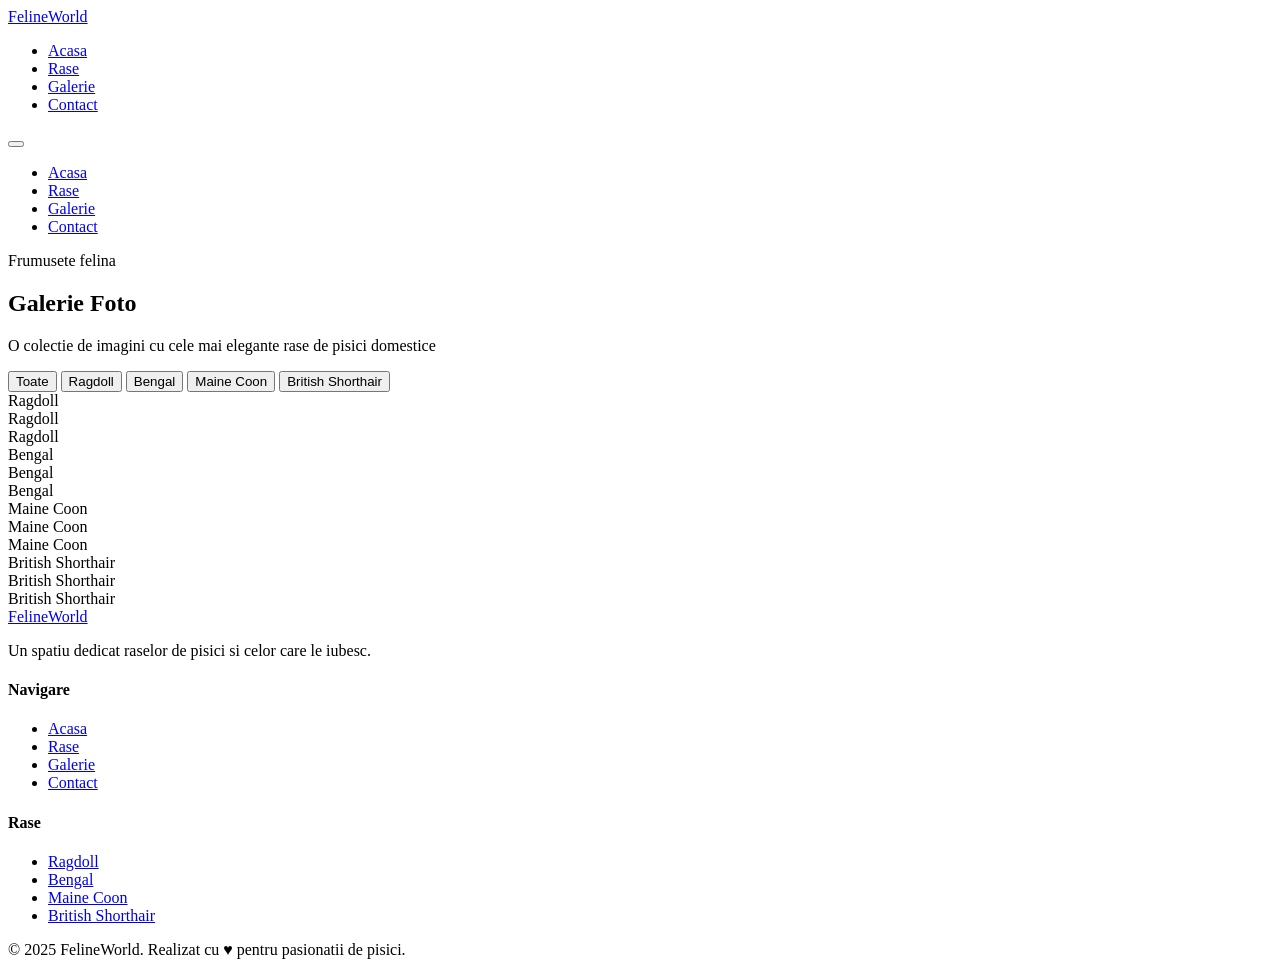
==== galerie.html @ aab0cad5 "Add files via upload" ====
<!DOCTYPE html>
<html lang="ro">
<head>
  <meta charset="UTF-8" />
  <meta name="viewport" content="width=device-width, initial-scale=1.0" />
  <title>Galerie - Feline World</title>
  <link rel="stylesheet" href="css/style.css" />
  <link rel="stylesheet" href="css/galerie.css" />
</head>
<body>

  <!-- NAVIGATION -->
  <nav>
    <div class="nav-container">
      <a href="index.html" class="nav-logo">Feline<span>World</span></a>
      <ul class="nav-links">
        <li><a href="index.html">Acasa</a></li>
        <li><a href="rase.html">Rase</a></li>
        <li><a href="galerie.html">Galerie</a></li>
        <li><a href="contact.html">Contact</a></li>
      </ul>
      <button class="hamburger" aria-label="Meniu">
        <span></span><span></span><span></span>
      </button>
    </div>
  </nav>

  <!-- MOBILE MENU -->
  <div class="mobile-menu">
    <ul>
      <li><a href="index.html">Acasa</a></li>
      <li><a href="rase.html">Rase</a></li>
      <li><a href="galerie.html">Galerie</a></li>
      <li><a href="contact.html">Contact</a></li>
    </ul>
  </div>

  <main class="page-offset">

    <!-- PAGE HERO -->
    <section class="page-hero">
      <div class="container">
        <p class="section-label">Frumusete felina</p>
        <h1>Galerie Foto</h1>
        <p>O colectie de imagini cu cele mai elegante rase de pisici domestice</p>
      </div>
    </section>

    <!-- GALLERY SECTION -->
    <section class="section">
      <div class="container">

        <!-- Filter buttons -->
        <div class="filter-bar">
          <button class="filter-btn active" data-filter="all">Toate</button>
          <button class="filter-btn" data-filter="ragdoll">Ragdoll</button>
          <button class="filter-btn" data-filter="bengal">Bengal</button>
          <button class="filter-btn" data-filter="mainecoon">Maine Coon</button>
          <button class="filter-btn" data-filter="british">British Shorthair</button>
        </div>

        <!-- Gallery grid -->
        <div class="gallery-grid" id="gallery">

          <!-- Ragdoll images -->
          <div class="gallery-item ragdoll fade-in" data-breed="ragdoll">
            <div class="gallery-img" style="background: linear-gradient(135deg,#c8b8a0,#8a7060); background-image: url('https://images.unsplash.com/photo-1587300003388-59208cc962cb?w=600&q=80'); background-size:cover; background-position:center;"></div>
            <div class="gallery-label"><span>Ragdoll</span></div>
          </div>

          <div class="gallery-item ragdoll tall fade-in" data-breed="ragdoll">
            <div class="gallery-img" style="background: linear-gradient(135deg,#d4c4a8,#9a8068); background-image: url('https://images.unsplash.com/photo-1574158622682-e40e69881006?w=600&q=80'); background-size:cover; background-position:center;"></div>
            <div class="gallery-label"><span>Ragdoll</span></div>
          </div>

          <div class="gallery-item ragdoll wide fade-in" data-breed="ragdoll">
            <div class="gallery-img" style="background: linear-gradient(135deg,#b8a890,#7a6850); background-image: url('https://images.unsplash.com/photo-1518791841217-8f162f1912da?w=800&q=80'); background-size:cover; background-position:center;"></div>
            <div class="gallery-label"><span>Ragdoll</span></div>
          </div>

          <!-- Bengal images -->
          <div class="gallery-item bengal tall fade-in" data-breed="bengal">
            <div class="gallery-img" style="background: linear-gradient(135deg,#d4a870,#8b5a28); background-image: url('https://images.unsplash.com/photo-1575936123452-b67c3203c357?w=600&q=80'); background-size:cover; background-position:center;"></div>
            <div class="gallery-label"><span>Bengal</span></div>
          </div>

          <div class="gallery-item bengal fade-in" data-breed="bengal">
            <div class="gallery-img" style="background: linear-gradient(135deg,#c89858,#7a4818); background-image: url('https://images.unsplash.com/photo-1560114928-40f1f1eb26a0?w=600&q=80'); background-size:cover; background-position:center;"></div>
            <div class="gallery-label"><span>Bengal</span></div>
          </div>

          <div class="gallery-item bengal wide fade-in" data-breed="bengal">
            <div class="gallery-img" style="background: linear-gradient(135deg,#d8b880,#986038); background-image: url('https://images.unsplash.com/photo-1513245543132-31f507417b26?w=800&q=80'); background-size:cover; background-position:center;"></div>
            <div class="gallery-label"><span>Bengal</span></div>
          </div>

          <!-- Maine Coon images -->
          <div class="gallery-item mainecoon wide fade-in" data-breed="mainecoon">
            <div class="gallery-img" style="background: linear-gradient(135deg,#b8c4a4,#708050); background-image: url('https://images.unsplash.com/photo-1568152950566-c1bf43f4ab28?w=800&q=80'); background-size:cover; background-position:center;"></div>
            <div class="gallery-label"><span>Maine Coon</span></div>
          </div>

          <div class="gallery-item mainecoon fade-in" data-breed="mainecoon">
            <div class="gallery-img" style="background: linear-gradient(135deg,#a8b890,#607040); background-image: url('https://images.unsplash.com/photo-1552933529-e359b2477252?w=600&q=80'); background-size:cover; background-position:center;"></div>
            <div class="gallery-label"><span>Maine Coon</span></div>
          </div>

          <div class="gallery-item mainecoon tall fade-in" data-breed="mainecoon">
            <div class="gallery-img" style="background: linear-gradient(135deg,#c4d0b0,#809060); background-image: url('https://images.unsplash.com/photo-1548247416-ec66f4900b2e?w=600&q=80'); background-size:cover; background-position:center;"></div>
            <div class="gallery-label"><span>Maine Coon</span></div>
          </div>

          <!-- British Shorthair images -->
          <div class="gallery-item british fade-in" data-breed="british">
            <div class="gallery-img" style="background: linear-gradient(135deg,#b8c4d8,#607898); background-image: url('https://images.unsplash.com/photo-1596854407944-bf87f6fdd49e?w=600&q=80'); background-size:cover; background-position:center;"></div>
            <div class="gallery-label"><span>British Shorthair</span></div>
          </div>

          <div class="gallery-item british tall fade-in" data-breed="british">
            <div class="gallery-img" style="background: linear-gradient(135deg,#a8b8d0,#486080); background-image: url('https://images.unsplash.com/photo-1573865526739-10659fec78a5?w=600&q=80'); background-size:cover; background-position:center;"></div>
            <div class="gallery-label"><span>British Shorthair</span></div>
          </div>

          <div class="gallery-item british wide fade-in" data-breed="british">
            <div class="gallery-img" style="background: linear-gradient(135deg,#c0cce0,#708898); background-image: url('https://images.unsplash.com/photo-1583795484071-3c453e3a7c71?w=800&q=80'); background-size:cover; background-position:center;"></div>
            <div class="gallery-label"><span>British Shorthair</span></div>
          </div>

        </div>
        <!-- end gallery-grid -->

      </div>
    </section>

  </main>

  <!-- FOOTER -->
  <footer>
    <div class="container">
      <div class="footer-grid">
        <div class="footer-brand">
          <a href="index.html" class="nav-logo">Feline<span>World</span></a>
          <p>Un spatiu dedicat raselor de pisici si celor care le iubesc.</p>
        </div>
        <div class="footer-col">
          <h4>Navigare</h4>
          <ul>
            <li><a href="index.html">Acasa</a></li>
            <li><a href="rase.html">Rase</a></li>
            <li><a href="galerie.html">Galerie</a></li>
            <li><a href="contact.html">Contact</a></li>
          </ul>
        </div>
        <div class="footer-col">
          <h4>Rase</h4>
          <ul>
            <li><a href="rase.html#ragdoll">Ragdoll</a></li>
            <li><a href="rase.html#bengal">Bengal</a></li>
            <li><a href="rase.html#mainecoon">Maine Coon</a></li>
            <li><a href="rase.html#british">British Shorthair</a></li>
          </ul>
        </div>
      </div>
      <div class="footer-bottom">
        <p>&copy; 2025 FelineWorld. Realizat cu <span style="color:var(--caramel);">&#9829;</span> pentru pasionatii de pisici.</p>
      </div>
    </div>
  </footer>

  <script src="js/main.js"></script>
  <script src="js/galerie.js"></script>
</body>
</html>
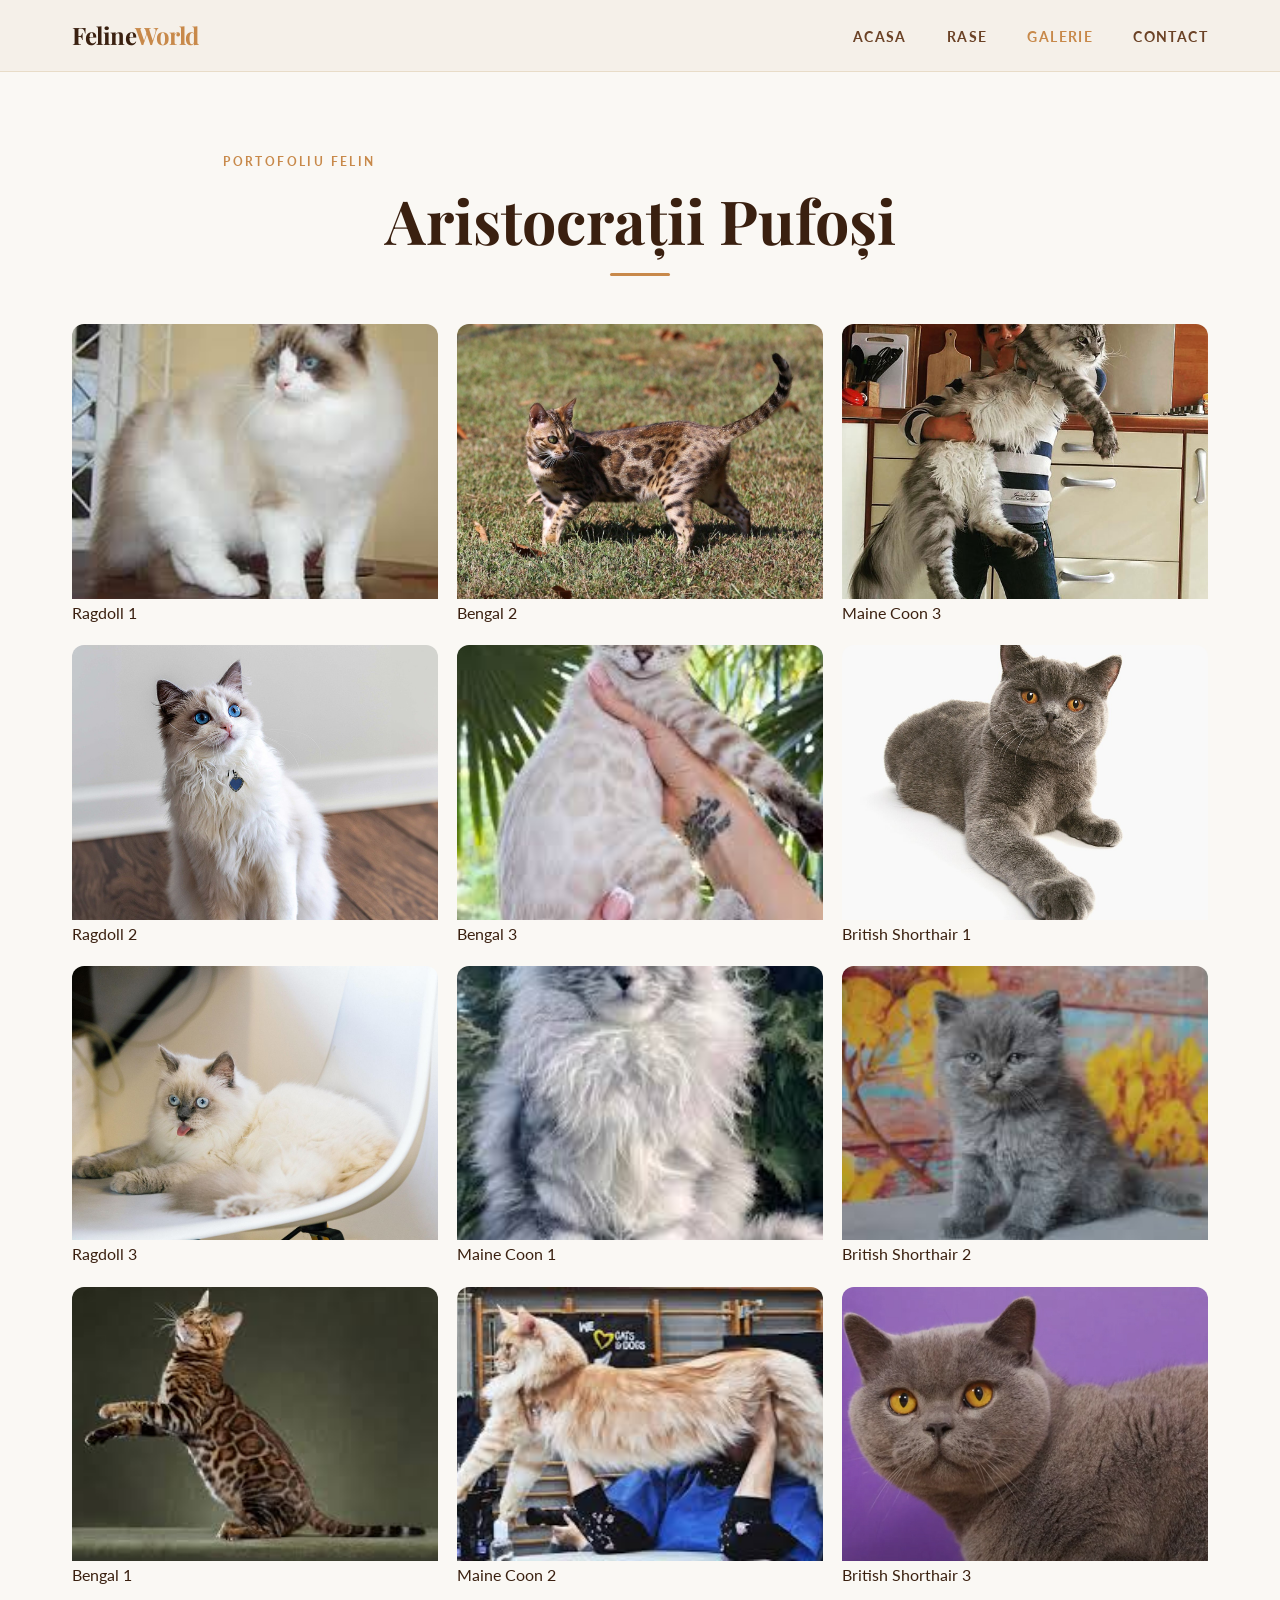
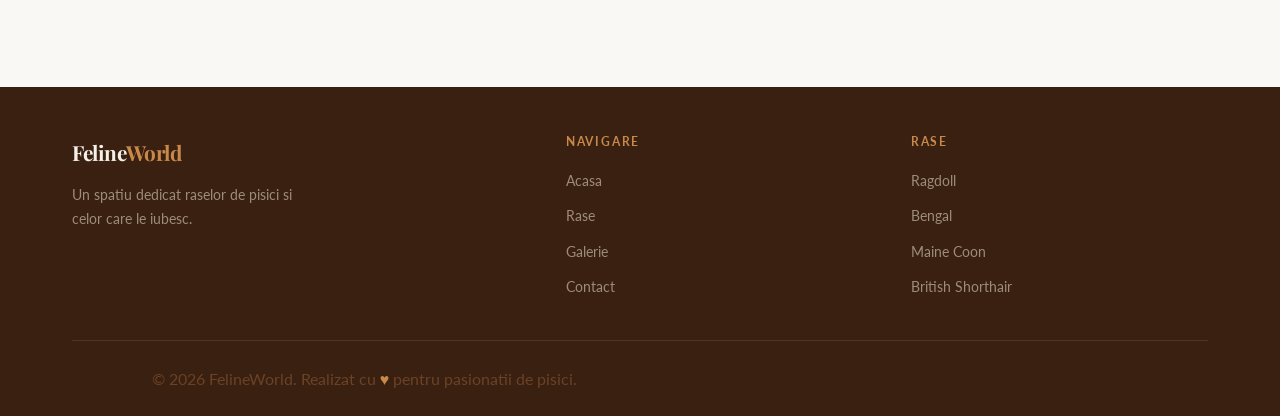
==== commit 190217cd: "Update galerie.html with new gallery items and styles" ====
--- a/galerie.html
+++ b/galerie.html
@@ -4,20 +4,19 @@
   <meta charset="UTF-8" />
   <meta name="viewport" content="width=device-width, initial-scale=1.0" />
   <title>Galerie - Feline World</title>
+  
   <link rel="stylesheet" href="css/style.css" />
   <link rel="stylesheet" href="css/galerie.css" />
 </head>
 <body>
 
-  <!-- NAVIGATION -->
   <nav>
     <div class="nav-container">
       <a href="index.html" class="nav-logo">Feline<span>World</span></a>
       <ul class="nav-links">
         <li><a href="index.html">Acasa</a></li>
         <li><a href="rase.html">Rase</a></li>
-        <li><a href="galerie.html">Galerie</a></li>
-        <li><a href="contact.html">Contact</a></li>
+        <li><a href="galerie.html" style="color: var(--caramel);">Galerie</a></li> <li><a href="contact.html">Contact</a></li>
       </ul>
       <button class="hamburger" aria-label="Meniu">
         <span></span><span></span><span></span>
@@ -25,7 +24,6 @@
     </div>
   </nav>
 
-  <!-- MOBILE MENU -->
   <div class="mobile-menu">
     <ul>
       <li><a href="index.html">Acasa</a></li>
@@ -36,105 +34,72 @@
   </div>
 
   <main class="page-offset">
+    <section class="section">
+      <div class="container">
+        
+        <div style="text-align:center; margin-bottom:3rem;">
+          <p class="section-label">Portofoliu Felin</p>
+          <h1 class="section-title">Aristocrații Pufoși</h1>
+          <div class="divider" style="margin:1rem auto 0;"></div>
+        </div>
 
-    <!-- PAGE HERO -->
-    <section class="page-hero">
-      <div class="container">
-        <p class="section-label">Frumusete felina</p>
-        <h1>Galerie Foto</h1>
-        <p>O colectie de imagini cu cele mai elegante rase de pisici domestice</p>
+        <div class="gallery-grid">
+            <div class="gallery-item">
+                <div class="gallery-img" style="background: url('img/ragdoll-g1.jpg') center/cover no-repeat;"></div>
+                <div class="overlay"><span>Ragdoll 1</span></div>
+            </div>
+            <div class="gallery-item">
+                <div class="gallery-img" style="background: url('img/ragdoll-g2.jpg') center/cover no-repeat;"></div>
+                <div class="overlay"><span>Ragdoll 2</span></div>
+            </div>
+            <div class="gallery-item">
+                <div class="gallery-img" style="background: url('img/ragdoll-g3.jpg') center/cover no-repeat;"></div>
+                <div class="overlay"><span>Ragdoll 3</span></div>
+            </div>
+
+            <div class="gallery-item">
+                <div class="gallery-img" style="background: url('img/bengal-g1.jpg') center/cover no-repeat;"></div>
+                <div class="overlay"><span>Bengal 1</span></div>
+            </div>
+            <div class="gallery-item">
+                <div class="gallery-img" style="background: url('img/bengal-g2.jpg') center/cover no-repeat;"></div>
+                <div class="overlay"><span>Bengal 2</span></div>
+            </div>
+            <div class="gallery-item">
+                <div class="gallery-img" style="background: url('img/bengal-g3.jpg') center/cover no-repeat;"></div>
+                <div class="overlay"><span>Bengal 3</span></div>
+            </div>
+
+            <div class="gallery-item">
+                <div class="gallery-img" style="background: url('img/mainecoon-g1.jpg') center/cover no-repeat;"></div>
+                <div class="overlay"><span>Maine Coon 1</span></div>
+            </div>
+            <div class="gallery-item">
+                <div class="gallery-img" style="background: url('img/mainecoon-g2.jpg') center/cover no-repeat;"></div>
+                <div class="overlay"><span>Maine Coon 2</span></div>
+            </div>
+            <div class="gallery-item">
+                <div class="gallery-img" style="background: url('img/mainecoon-g3.jpg') center/cover no-repeat;"></div>
+                <div class="overlay"><span>Maine Coon 3</span></div>
+            </div>
+
+            <div class="gallery-item">
+                <div class="gallery-img" style="background: url('img/british-g1.jpg') center/cover no-repeat;"></div>
+                <div class="overlay"><span>British Shorthair 1</span></div>
+            </div>
+            <div class="gallery-item">
+                <div class="gallery-img" style="background: url('img/british-g2.jpg') center/cover no-repeat;"></div>
+                <div class="overlay"><span>British Shorthair 2</span></div>
+            </div>
+            <div class="gallery-item">
+                <div class="gallery-img" style="background: url('img/british-g3.jpg') center/cover no-repeat;"></div>
+                <div class="overlay"><span>British Shorthair 3</span></div>
+            </div>
+        </div>
       </div>
     </section>
-
-    <!-- GALLERY SECTION -->
-    <section class="section">
-      <div class="container">
-
-        <!-- Filter buttons -->
-        <div class="filter-bar">
-          <button class="filter-btn active" data-filter="all">Toate</button>
-          <button class="filter-btn" data-filter="ragdoll">Ragdoll</button>
-          <button class="filter-btn" data-filter="bengal">Bengal</button>
-          <button class="filter-btn" data-filter="mainecoon">Maine Coon</button>
-          <button class="filter-btn" data-filter="british">British Shorthair</button>
-        </div>
-
-        <!-- Gallery grid -->
-        <div class="gallery-grid" id="gallery">
-
-          <!-- Ragdoll images -->
-          <div class="gallery-item ragdoll fade-in" data-breed="ragdoll">
-            <div class="gallery-img" style="background: linear-gradient(135deg,#c8b8a0,#8a7060); background-image: url('https://images.unsplash.com/photo-1587300003388-59208cc962cb?w=600&q=80'); background-size:cover; background-position:center;"></div>
-            <div class="gallery-label"><span>Ragdoll</span></div>
-          </div>
-
-          <div class="gallery-item ragdoll tall fade-in" data-breed="ragdoll">
-            <div class="gallery-img" style="background: linear-gradient(135deg,#d4c4a8,#9a8068); background-image: url('https://images.unsplash.com/photo-1574158622682-e40e69881006?w=600&q=80'); background-size:cover; background-position:center;"></div>
-            <div class="gallery-label"><span>Ragdoll</span></div>
-          </div>
-
-          <div class="gallery-item ragdoll wide fade-in" data-breed="ragdoll">
-            <div class="gallery-img" style="background: linear-gradient(135deg,#b8a890,#7a6850); background-image: url('https://images.unsplash.com/photo-1518791841217-8f162f1912da?w=800&q=80'); background-size:cover; background-position:center;"></div>
-            <div class="gallery-label"><span>Ragdoll</span></div>
-          </div>
-
-          <!-- Bengal images -->
-          <div class="gallery-item bengal tall fade-in" data-breed="bengal">
-            <div class="gallery-img" style="background: linear-gradient(135deg,#d4a870,#8b5a28); background-image: url('https://images.unsplash.com/photo-1575936123452-b67c3203c357?w=600&q=80'); background-size:cover; background-position:center;"></div>
-            <div class="gallery-label"><span>Bengal</span></div>
-          </div>
-
-          <div class="gallery-item bengal fade-in" data-breed="bengal">
-            <div class="gallery-img" style="background: linear-gradient(135deg,#c89858,#7a4818); background-image: url('https://images.unsplash.com/photo-1560114928-40f1f1eb26a0?w=600&q=80'); background-size:cover; background-position:center;"></div>
-            <div class="gallery-label"><span>Bengal</span></div>
-          </div>
-
-          <div class="gallery-item bengal wide fade-in" data-breed="bengal">
-            <div class="gallery-img" style="background: linear-gradient(135deg,#d8b880,#986038); background-image: url('https://images.unsplash.com/photo-1513245543132-31f507417b26?w=800&q=80'); background-size:cover; background-position:center;"></div>
-            <div class="gallery-label"><span>Bengal</span></div>
-          </div>
-
-          <!-- Maine Coon images -->
-          <div class="gallery-item mainecoon wide fade-in" data-breed="mainecoon">
-            <div class="gallery-img" style="background: linear-gradient(135deg,#b8c4a4,#708050); background-image: url('https://images.unsplash.com/photo-1568152950566-c1bf43f4ab28?w=800&q=80'); background-size:cover; background-position:center;"></div>
-            <div class="gallery-label"><span>Maine Coon</span></div>
-          </div>
-
-          <div class="gallery-item mainecoon fade-in" data-breed="mainecoon">
-            <div class="gallery-img" style="background: linear-gradient(135deg,#a8b890,#607040); background-image: url('https://images.unsplash.com/photo-1552933529-e359b2477252?w=600&q=80'); background-size:cover; background-position:center;"></div>
-            <div class="gallery-label"><span>Maine Coon</span></div>
-          </div>
-
-          <div class="gallery-item mainecoon tall fade-in" data-breed="mainecoon">
-            <div class="gallery-img" style="background: linear-gradient(135deg,#c4d0b0,#809060); background-image: url('https://images.unsplash.com/photo-1548247416-ec66f4900b2e?w=600&q=80'); background-size:cover; background-position:center;"></div>
-            <div class="gallery-label"><span>Maine Coon</span></div>
-          </div>
-
-          <!-- British Shorthair images -->
-          <div class="gallery-item british fade-in" data-breed="british">
-            <div class="gallery-img" style="background: linear-gradient(135deg,#b8c4d8,#607898); background-image: url('https://images.unsplash.com/photo-1596854407944-bf87f6fdd49e?w=600&q=80'); background-size:cover; background-position:center;"></div>
-            <div class="gallery-label"><span>British Shorthair</span></div>
-          </div>
-
-          <div class="gallery-item british tall fade-in" data-breed="british">
-            <div class="gallery-img" style="background: linear-gradient(135deg,#a8b8d0,#486080); background-image: url('https://images.unsplash.com/photo-1573865526739-10659fec78a5?w=600&q=80'); background-size:cover; background-position:center;"></div>
-            <div class="gallery-label"><span>British Shorthair</span></div>
-          </div>
-
-          <div class="gallery-item british wide fade-in" data-breed="british">
-            <div class="gallery-img" style="background: linear-gradient(135deg,#c0cce0,#708898); background-image: url('https://images.unsplash.com/photo-1583795484071-3c453e3a7c71?w=800&q=80'); background-size:cover; background-position:center;"></div>
-            <div class="gallery-label"><span>British Shorthair</span></div>
-          </div>
-
-        </div>
-        <!-- end gallery-grid -->
-
-      </div>
-    </section>
-
   </main>
 
-  <!-- FOOTER -->
   <footer>
     <div class="container">
       <div class="footer-grid">
@@ -162,12 +127,11 @@
         </div>
       </div>
       <div class="footer-bottom">
-        <p>&copy; 2025 FelineWorld. Realizat cu <span style="color:var(--caramel);">&#9829;</span> pentru pasionatii de pisici.</p>
+        <p>&copy; 2026 FelineWorld. Realizat cu <span style="color:var(--caramel);">&#9829;</span> pentru pasionatii de pisici.</p>
       </div>
     </div>
   </footer>
 
   <script src="js/main.js"></script>
-  <script src="js/galerie.js"></script>
 </body>
 </html>
--- a/css/style.css
+++ b/css/style.css
@@ -0,0 +1,435 @@
+/* =============================================
+   FELINE WORLD - Main Stylesheet
+   ============================================= */
+
+@import url('https://fonts.googleapis.com/css2?family=Playfair+Display:ital,wght@0,400;0,600;0,700;1,400;1,600&family=Lato:wght@300;400;700&display=swap');
+
+/* CSS Variables */
+:root {
+  --cream: #f5f0e8;
+  --warm-white: #faf8f4;
+  --parchment: #e8dcc8;
+  --caramel: #c8894a;
+  --caramel-dark: #a06a30;
+  --espresso: #3a2010;
+  --bark: #6b4226;
+  --mist: #9e8c7a;
+  --soft-shadow: rgba(58, 32, 16, 0.12);
+  --font-heading: 'Playfair Display', Georgia, serif;
+  --font-body: 'Lato', sans-serif;
+  --nav-height: 72px;
+  --transition: 0.3s ease;
+  --radius: 12px;
+}
+
+/* Reset & Base */
+*, *::before, *::after {
+  box-sizing: border-box;
+  margin: 0;
+  padding: 0;
+}
+
+html {
+  scroll-behavior: smooth;
+}
+
+body {
+  font-family: var(--font-body);
+  background-color: var(--warm-white);
+  color: var(--espresso);
+  line-height: 1.7;
+  font-size: 16px;
+}
+
+img {
+  max-width: 100%;
+  display: block;
+}
+
+a {
+  text-decoration: none;
+  color: inherit;
+}
+
+/* Typography */
+h1, h2, h3, h4 {
+  font-family: var(--font-heading);
+  line-height: 1.2;
+}
+
+h1 { font-size: clamp(2.2rem, 5vw, 3.8rem); }
+h2 { font-size: clamp(1.6rem, 3vw, 2.4rem); }
+h3 { font-size: clamp(1.2rem, 2vw, 1.6rem); }
+
+p {
+  font-size: 1rem;
+  color: var(--bark);
+  max-width: 65ch;
+}
+
+/* =============================================
+   NAVIGATION
+   ============================================= */
+nav {
+  position: fixed;
+  top: 0;
+  left: 0;
+  right: 0;
+  z-index: 1000;
+  height: var(--nav-height);
+  background: rgba(245, 240, 232, 0.95);
+  backdrop-filter: blur(10px);
+  -webkit-backdrop-filter: blur(10px);
+  border-bottom: 1px solid var(--parchment);
+  transition: box-shadow var(--transition);
+}
+
+nav.scrolled {
+  box-shadow: 0 4px 24px var(--soft-shadow);
+}
+
+.nav-container {
+  max-width: 1200px;
+  margin: 0 auto;
+  padding: 0 2rem;
+  height: 100%;
+  display: flex;
+  align-items: center;
+  justify-content: space-between;
+}
+
+.nav-logo {
+  font-family: var(--font-heading);
+  font-size: 1.5rem;
+  font-weight: 700;
+  color: var(--espresso);
+  letter-spacing: -0.02em;
+}
+
+.nav-logo span {
+  color: var(--caramel);
+}
+
+.nav-links {
+  display: flex;
+  list-style: none;
+  gap: 2.5rem;
+  align-items: center;
+}
+
+.nav-links a {
+  font-family: var(--font-body);
+  font-size: 0.875rem;
+  font-weight: 700;
+  text-transform: uppercase;
+  letter-spacing: 0.1em;
+  color: var(--bark);
+  position: relative;
+  transition: color var(--transition);
+}
+
+.nav-links a::after {
+  content: '';
+  position: absolute;
+  bottom: -4px;
+  left: 0;
+  width: 0;
+  height: 2px;
+  background: var(--caramel);
+  transition: width var(--transition);
+}
+
+.nav-links a:hover,
+.nav-links a.active {
+  color: var(--caramel-dark);
+}
+
+.nav-links a:hover::after,
+.nav-links a.active::after {
+  width: 100%;
+}
+
+/* Hamburger */
+.hamburger {
+  display: none;
+  flex-direction: column;
+  gap: 5px;
+  cursor: pointer;
+  padding: 4px;
+  background: none;
+  border: none;
+}
+
+.hamburger span {
+  display: block;
+  width: 26px;
+  height: 2px;
+  background: var(--espresso);
+  transition: all var(--transition);
+  transform-origin: center;
+}
+
+.hamburger.open span:nth-child(1) { transform: translateY(7px) rotate(45deg); }
+.hamburger.open span:nth-child(2) { opacity: 0; transform: scaleX(0); }
+.hamburger.open span:nth-child(3) { transform: translateY(-7px) rotate(-45deg); }
+
+/* Mobile Menu */
+.mobile-menu {
+  display: none;
+  position: fixed;
+  top: var(--nav-height);
+  left: 0;
+  right: 0;
+  background: var(--cream);
+  border-bottom: 2px solid var(--parchment);
+  padding: 1.5rem 2rem 2rem;
+  z-index: 999;
+  transform: translateY(-10px);
+  opacity: 0;
+  transition: all var(--transition);
+}
+
+.mobile-menu.open {
+  transform: translateY(0);
+  opacity: 1;
+  display: block;
+}
+
+.mobile-menu ul {
+  list-style: none;
+  display: flex;
+  flex-direction: column;
+  gap: 1.2rem;
+}
+
+.mobile-menu a {
+  font-family: var(--font-body);
+  font-size: 1rem;
+  font-weight: 700;
+  text-transform: uppercase;
+  letter-spacing: 0.1em;
+  color: var(--bark);
+  display: block;
+  padding: 0.4rem 0;
+  border-bottom: 1px solid var(--parchment);
+  transition: color var(--transition);
+}
+
+.mobile-menu a:hover,
+.mobile-menu a.active {
+  color: var(--caramel);
+}
+
+/* =============================================
+   LAYOUT HELPERS
+   ============================================= */
+.container {
+  max-width: 1200px;
+  margin: 0 auto;
+  padding: 0 2rem;
+}
+
+.page-offset {
+  padding-top: var(--nav-height);
+}
+
+.section {
+  padding: 5rem 0;
+}
+
+.section-alt {
+  background: var(--cream);
+}
+
+.section-label {
+  font-family: var(--font-body);
+  font-size: 0.75rem;
+  font-weight: 700;
+  text-transform: uppercase;
+  letter-spacing: 0.2em;
+  color: var(--caramel);
+  margin-bottom: 0.75rem;
+}
+
+.section-title {
+  font-family: var(--font-heading);
+  color: var(--espresso);
+  margin-bottom: 1rem;
+}
+
+.section-subtitle {
+  color: var(--mist);
+  font-size: 1.05rem;
+  max-width: 55ch;
+  margin-bottom: 3rem;
+}
+
+/* Decorative divider */
+.divider {
+  width: 60px;
+  height: 3px;
+  background: var(--caramel);
+  margin: 1.2rem 0 2rem;
+  border-radius: 2px;
+}
+
+/* =============================================
+   BUTTONS
+   ============================================= */
+.btn {
+  display: inline-flex;
+  align-items: center;
+  gap: 0.5rem;
+  padding: 0.85rem 2rem;
+  border-radius: 50px;
+  font-family: var(--font-body);
+  font-size: 0.875rem;
+  font-weight: 700;
+  text-transform: uppercase;
+  letter-spacing: 0.1em;
+  cursor: pointer;
+  transition: all var(--transition);
+  border: 2px solid transparent;
+}
+
+.btn-primary {
+  background: var(--caramel);
+  color: var(--warm-white);
+  border-color: var(--caramel);
+}
+
+.btn-primary:hover {
+  background: var(--caramel-dark);
+  border-color: var(--caramel-dark);
+  transform: translateY(-2px);
+  box-shadow: 0 8px 20px rgba(200, 137, 74, 0.35);
+}
+
+.btn-outline {
+  background: transparent;
+  color: var(--espresso);
+  border-color: var(--espresso);
+}
+
+.btn-outline:hover {
+  background: var(--espresso);
+  color: var(--cream);
+  transform: translateY(-2px);
+}
+
+/* =============================================
+   PAGE HERO (for inner pages)
+   ============================================= */
+.page-hero {
+  background: var(--cream);
+  padding: 4rem 0 3rem;
+  border-bottom: 1px solid var(--parchment);
+  text-align: center;
+}
+
+.page-hero .section-label {
+  display: block;
+}
+
+.page-hero h1 {
+  color: var(--espresso);
+  margin-bottom: 0.75rem;
+}
+
+.page-hero p {
+  color: var(--mist);
+  margin: 0 auto;
+  font-size: 1.1rem;
+}
+
+/* =============================================
+   FOOTER
+   ============================================= */
+footer {
+  background: var(--espresso);
+  color: var(--parchment);
+  padding: 3rem 0 1.5rem;
+}
+
+.footer-grid {
+  display: grid;
+  grid-template-columns: 1.5fr 1fr 1fr;
+  gap: 3rem;
+  padding-bottom: 2.5rem;
+  border-bottom: 1px solid rgba(255,255,255,0.1);
+  margin-bottom: 1.5rem;
+}
+
+.footer-brand .nav-logo {
+  color: var(--cream);
+  font-size: 1.3rem;
+  display: block;
+  margin-bottom: 0.75rem;
+}
+
+.footer-brand p {
+  color: var(--mist);
+  font-size: 0.9rem;
+  max-width: 28ch;
+}
+
+.footer-col h4 {
+  font-family: var(--font-body);
+  font-size: 0.75rem;
+  text-transform: uppercase;
+  letter-spacing: 0.15em;
+  color: var(--caramel);
+  margin-bottom: 1rem;
+}
+
+.footer-col ul {
+  list-style: none;
+  display: flex;
+  flex-direction: column;
+  gap: 0.5rem;
+}
+
+.footer-col ul a {
+  color: var(--mist);
+  font-size: 0.9rem;
+  transition: color var(--transition);
+}
+
+.footer-col ul a:hover {
+  color: var(--cream);
+}
+
+.footer-bottom {
+  text-align: center;
+  color: var(--mist);
+  font-size: 0.82rem;
+}
+
+/* =============================================
+   FADE-IN ANIMATION
+   ============================================= */
+.fade-in {
+  opacity: 0;
+  transform: translateY(24px);
+  transition: opacity 0.6s ease, transform 0.6s ease;
+}
+
+.fade-in.visible {
+  opacity: 1;
+  transform: translateY(0);
+}
+
+/* =============================================
+   RESPONSIVE
+   ============================================= */
+@media (max-width: 768px) {
+  .nav-links { display: none; }
+  .hamburger { display: flex; }
+
+  .footer-grid {
+    grid-template-columns: 1fr;
+    gap: 2rem;
+  }
+
+  .section { padding: 3.5rem 0; }
+}
--- a/css/galerie.css
+++ b/css/galerie.css
@@ -0,0 +1,170 @@
+/* =============================================
+   GALERIE PAGE - galerie.css
+   ============================================= */
+
+/* Filter bar */
+.filter-bar {
+  display: flex;
+  flex-wrap: wrap;
+  gap: 0.6rem;
+  margin-bottom: 2.5rem;
+}
+
+.filter-btn {
+  padding: 0.55rem 1.4rem;
+  border-radius: 50px;
+  border: 2px solid var(--parchment);
+  background: transparent;
+  font-family: var(--font-body);
+  font-size: 0.8rem;
+  font-weight: 700;
+  text-transform: uppercase;
+  letter-spacing: 0.1em;
+  color: var(--mist);
+  cursor: pointer;
+  transition: all var(--transition);
+}
+
+.filter-btn:hover {
+  border-color: var(--caramel);
+  color: var(--caramel);
+}
+
+.filter-btn.active {
+  background: var(--caramel);
+  border-color: var(--caramel);
+  color: var(--warm-white);
+}
+
+/* Gallery grid - CSS Columns (masonry-like) */
+.gallery-grid {
+  columns: 3;
+  column-gap: 1.2rem;
+}
+
+.gallery-item {
+  break-inside: avoid;
+  margin-bottom: 1.2rem;
+  border-radius: var(--radius);
+  overflow: hidden;
+  position: relative;
+  cursor: pointer;
+  transition: transform var(--transition), box-shadow var(--transition), opacity 0.4s ease;
+}
+
+.gallery-item.hidden {
+  display: none;
+}
+
+.gallery-item:hover {
+  transform: translateY(-4px);
+  box-shadow: 0 16px 40px var(--soft-shadow);
+}
+
+.gallery-img {
+  width: 100%;
+  display: block;
+  aspect-ratio: 4/3;
+  transition: transform 0.5s ease;
+}
+
+.gallery-item.tall .gallery-img {
+  aspect-ratio: 3/4;
+}
+
+.gallery-item.wide .gallery-img {
+  aspect-ratio: 16/9;
+}
+
+.gallery-item:hover .gallery-img {
+  transform: scale(1.04);
+}
+
+/* Breed label overlay */
+.gallery-label {
+  position: absolute;
+  bottom: 0;
+  left: 0;
+  right: 0;
+  padding: 1.5rem 1rem 0.8rem;
+  background: linear-gradient(transparent, rgba(58, 32, 16, 0.7));
+  opacity: 0;
+  transition: opacity var(--transition);
+}
+
+.gallery-item:hover .gallery-label {
+  opacity: 1;
+}
+
+.gallery-label span {
+  font-family: var(--font-body);
+  font-size: 0.75rem;
+  font-weight: 700;
+  text-transform: uppercase;
+  letter-spacing: 0.12em;
+  color: var(--cream);
+}
+
+/* Lightbox overlay */
+.lightbox {
+  display: none;
+  position: fixed;
+  inset: 0;
+  background: rgba(30, 15, 5, 0.92);
+  z-index: 2000;
+  align-items: center;
+  justify-content: center;
+  padding: 2rem;
+}
+
+.lightbox.open {
+  display: flex;
+}
+
+.lightbox-inner {
+  position: relative;
+  max-width: 900px;
+  width: 100%;
+}
+
+.lightbox-img {
+  width: 100%;
+  height: 75vh;
+  border-radius: var(--radius);
+  background-size: cover;
+  background-position: center;
+}
+
+.lightbox-close {
+  position: absolute;
+  top: -1.5rem;
+  right: -1.5rem;
+  width: 40px;
+  height: 40px;
+  border-radius: 50%;
+  background: var(--caramel);
+  border: none;
+  color: white;
+  font-size: 1.4rem;
+  cursor: pointer;
+  display: flex;
+  align-items: center;
+  justify-content: center;
+  line-height: 1;
+  transition: background var(--transition);
+}
+
+.lightbox-close:hover {
+  background: var(--caramel-dark);
+}
+
+/* =============================================
+   RESPONSIVE
+   ============================================= */
+@media (max-width: 900px) {
+  .gallery-grid { columns: 2; }
+}
+
+@media (max-width: 500px) {
+  .gallery-grid { columns: 1; }
+}
